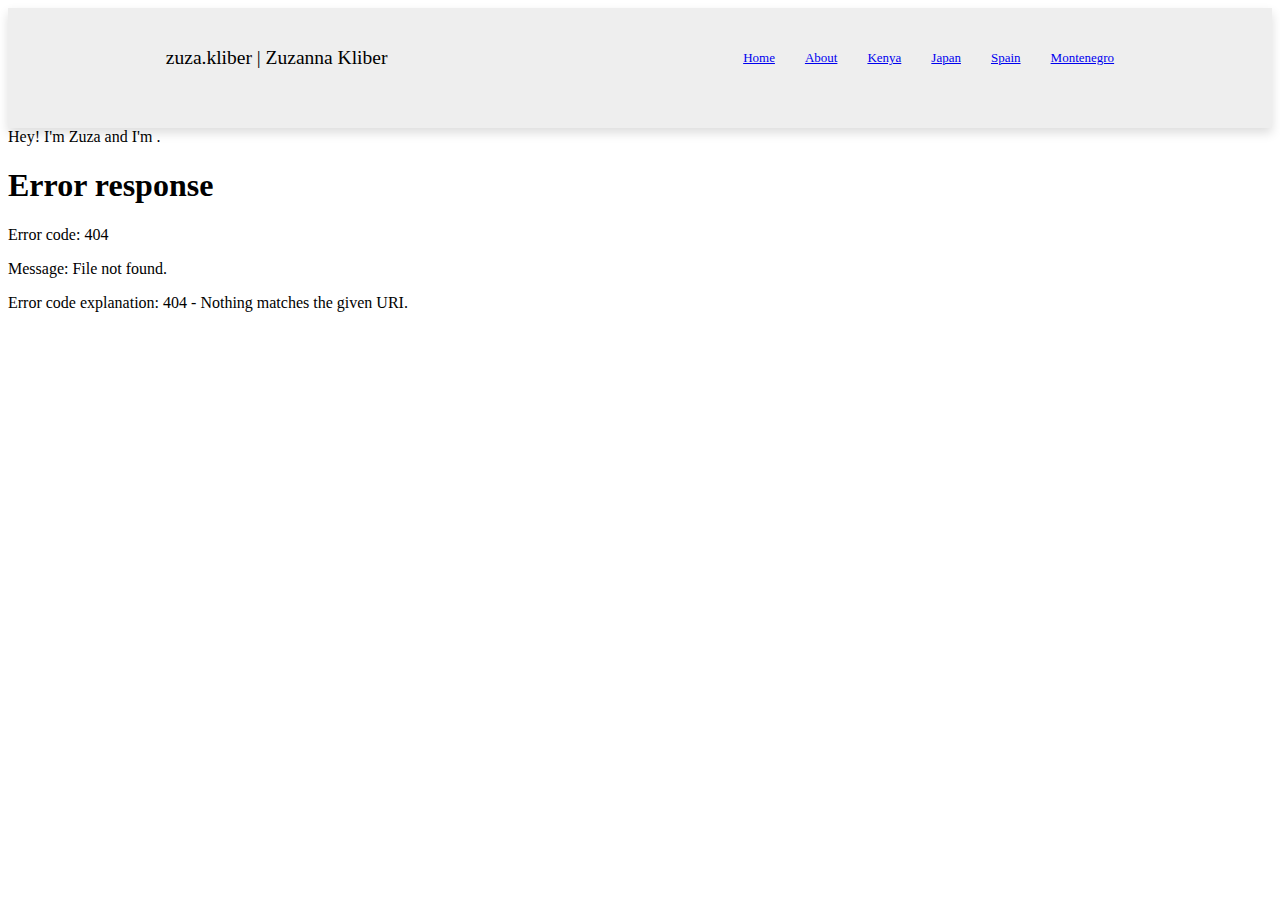
==== about/index.html @ 06df3e84 "fix file urls and srcs" ====
<!DOCTYPE html>
<html lang="en">
  <head>
    <meta charset="UTF-8" />
    <meta name="viewport" content="width=device-width, initial-scale=1.0" />
    <title>About | Photography</title>
    <link rel="stylesheet" href="styles.css" />
    <link rel="stylesheet" href="../styles.css" />
    <script defer src="../scripts/index.js"></script>
    <script defer src="index.js"></script>
  </head>

  <body>
    <script
      id="replace_with_navbar"
      src="../scripts/nav.js"
      type="module"
    ></script>
    <main>
      <div>Hey! I'm Zuza and I'm <span id="age"></span>.</div>
    </main>
    <script
      id="replace_with_footer"
      src="../scripts/footer.js"
      type="module"
    ></script>
  </body>
</html>
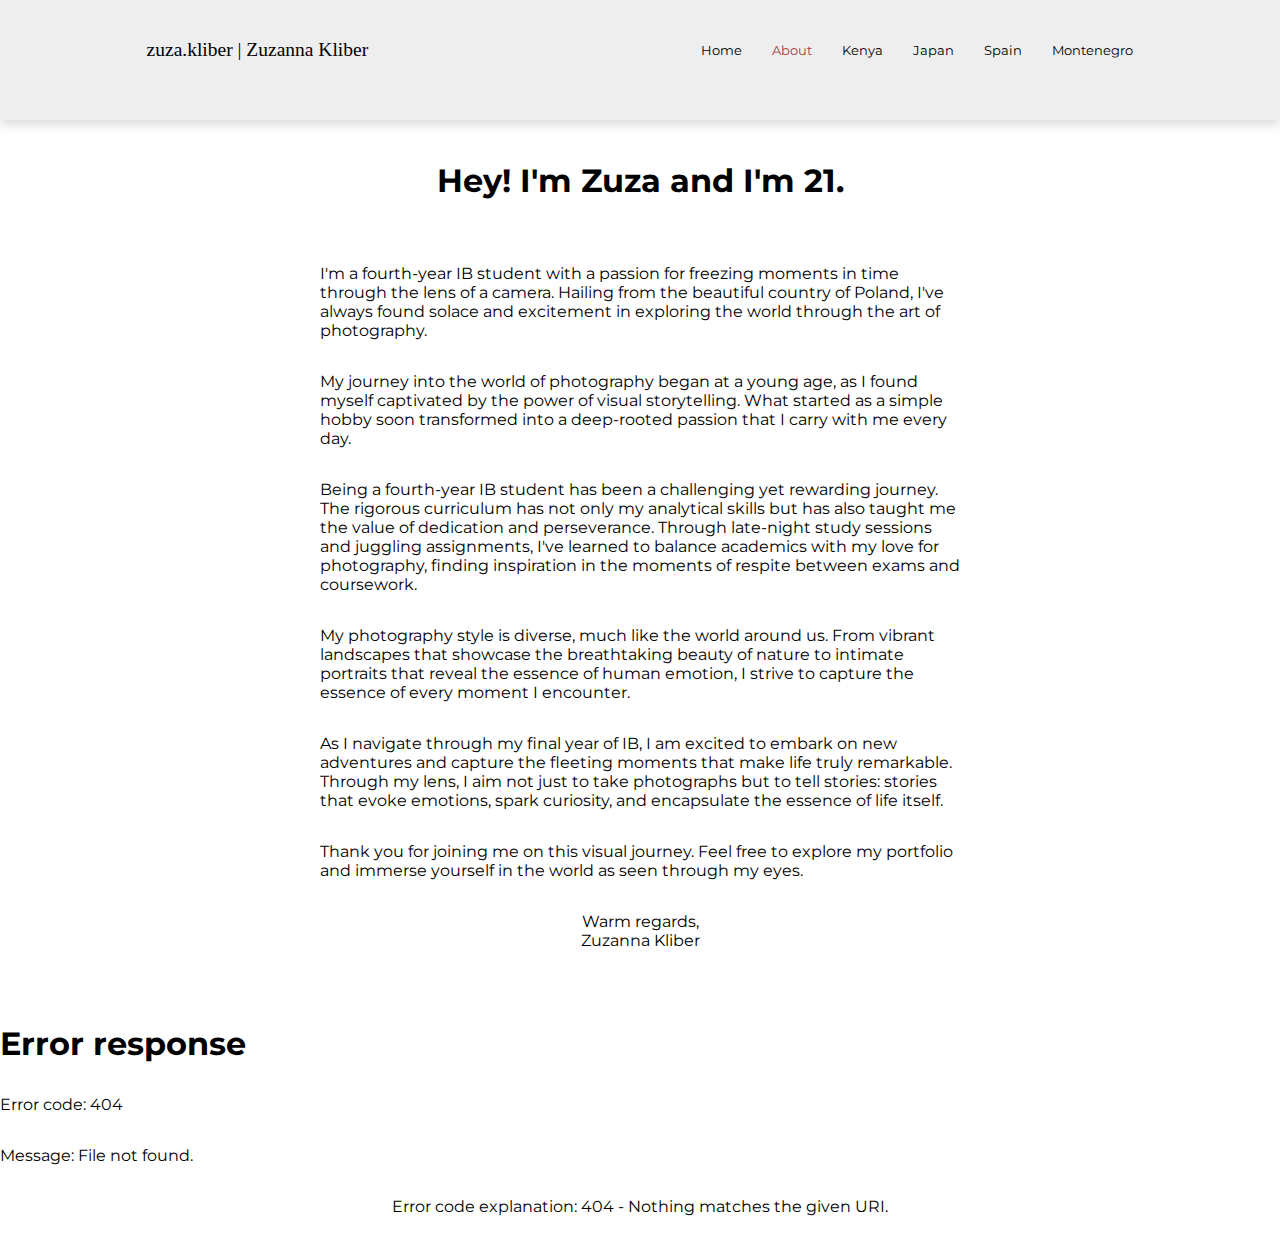
==== commit b4573fd2: "add 404 page" ====
--- a/about/index.html
+++ b/about/index.html
@@ -1,28 +1,60 @@
 <!DOCTYPE html>
 <html lang="en">
-  <head>
-    <meta charset="UTF-8" />
-    <meta name="viewport" content="width=device-width, initial-scale=1.0" />
-    <title>About | Photography</title>
-    <link rel="stylesheet" href="styles.css" />
-    <link rel="stylesheet" href="../styles.css" />
-    <script defer src="../scripts/index.js"></script>
-    <script defer src="index.js"></script>
-  </head>
 
-  <body>
-    <script
-      id="replace_with_navbar"
-      src="../scripts/nav.js"
-      type="module"
-    ></script>
-    <main>
-      <div>Hey! I'm Zuza and I'm <span id="age"></span>.</div>
-    </main>
-    <script
-      id="replace_with_footer"
-      src="../scripts/footer.js"
-      type="module"
-    ></script>
-  </body>
-</html>
+<head>
+  <meta charset="UTF-8" />
+  <meta name="viewport" content="width=device-width, initial-scale=1.0" />
+  <title>About | Photography</title>
+  <link rel="stylesheet" href="styles.css" />
+  <link rel="stylesheet" href="../styles.css" />
+  <script defer src="../scripts/index.js"></script>
+  <script defer src="index.js"></script>
+</head>
+
+<body>
+  <script id="replace_with_navbar" src="../scripts/nav.js" type="module"></script>
+  <main>
+    <div>
+      <h1 id="about-intro">
+        Hey! I'm Zuza and I'm {{age}}</span>.
+      </h1>
+      <p>
+        I'm a fourth-year IB student with a passion for freezing moments in time through the lens of a camera. Hailing
+        from the beautiful country of Poland, I've always found solace and excitement in exploring the world
+        through the art of photography.
+      </p>
+      <p>
+        My journey into the world of photography began at a young age, as I found myself captivated by the power of
+        visual storytelling. What started as a simple hobby soon transformed into a deep-rooted passion that I carry
+        with me every day.
+      </p>
+      <p>
+        Being a fourth-year IB student has been a challenging yet rewarding journey. The rigorous curriculum has not
+        only my analytical skills but has also taught me the value of dedication and perseverance. Through late-night
+        study sessions and juggling assignments, I've learned to balance academics with my love for photography, finding
+        inspiration in the moments of respite between exams and coursework.
+      </p>
+      <p>
+        My photography style is diverse, much like the world around us. From vibrant landscapes that showcase the
+        breathtaking beauty of nature to intimate portraits that reveal the essence of human emotion, I strive to
+        capture the essence of every moment I encounter.
+      </p>
+      <p>
+        As I navigate through my final year of IB, I am excited to embark on new adventures and capture the fleeting
+        moments that make life truly remarkable. Through my lens, I aim not just to take photographs but to tell
+        stories: stories that evoke emotions, spark curiosity, and encapsulate the essence of life itself.
+      </p>
+      <p>
+        Thank you for joining me on this visual journey. Feel free to explore my portfolio and immerse yourself in the
+        world as seen through my eyes.
+      </p>
+      <p>
+        Warm regards,<br />
+        Zuzanna Kliber
+      </p>
+    </div>
+  </main>
+  <script id="replace_with_footer" src="../scripts/footer.js" type="module"></script>
+</body>
+
+</html>--- a/about/styles.css
+++ b/about/styles.css
@@ -0,0 +1,13 @@
+#about-intro {
+  margin-bottom: 4rem;
+}
+
+p {
+  margin-top: 2rem;
+  margin-bottom: 2rem;
+}
+
+#about-intro,
+p:last-child {
+  text-align: center;
+}--- a/styles.css
+++ b/styles.css
@@ -0,0 +1,67 @@
+@import url("https://fonts.googleapis.com/css2?family=Montserrat&display=swap");
+
+html {
+  --accent-color: rgb(170, 58, 58);
+  --alt-font: "Times New Roman", Times, serif;
+}
+
+body {
+  margin: 0;
+  font-family: "Montserrat", sans-serif;
+  min-height: 100vh;
+  display: flex;
+  flex-direction: column;
+  justify-content: space-between;
+}
+
+button {
+  all: unset;
+  cursor: pointer;
+  user-select: none;
+}
+
+a {
+  text-decoration: none;
+  color: unset;
+}
+
+main {
+  margin: 20px 25vw;
+  display: flex;
+  flex-direction: column;
+  align-items: center;
+  justify-content: center;
+}
+
+@media screen and (max-width: 800px) {
+  .navbar {
+    position: absolute;
+    flex-direction: column;
+    background: rgba(255, 255, 255, 0.7);
+    box-shadow: 0 0 15px #777;
+    padding: 20px 0;
+    top: 0;
+    right: 0;
+    margin: 0;
+    border-bottom-left-radius: 15px;
+    gap: 20px;
+    align-items: center;
+    width: 100vw;
+    backdrop-filter: blur(5px);
+    transition: all 400ms ease;
+    border-bottom-right-radius: 15px;
+  }
+
+  .navbar.hidden {
+    transform: translateY(-100%);
+    box-shadow: none;
+  }
+
+  nav #toggle-menu {
+    visibility: visible;
+  }
+
+  footer {
+    font-size: x-small;
+  }
+}